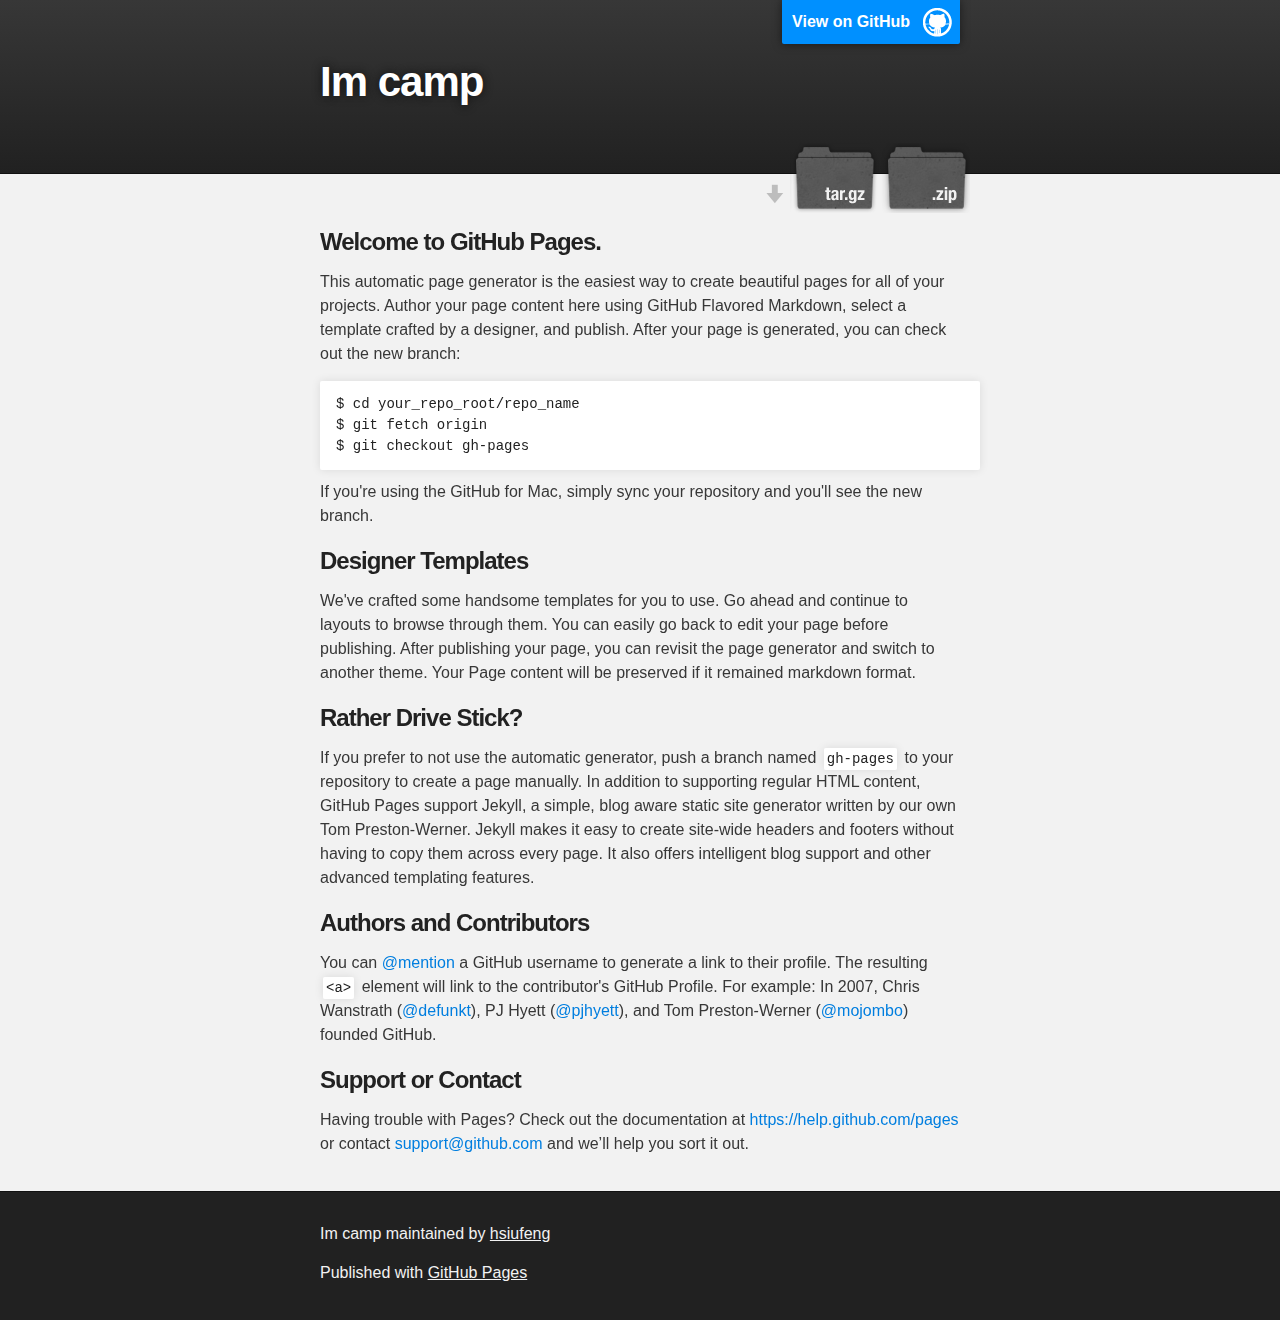
==== index.html @ ed9032af "Create gh-pages branch via GitHub" ====
<!DOCTYPE html>
<html>

  <head>
    <meta charset='utf-8'>
    <meta http-equiv="X-UA-Compatible" content="chrome=1">
    <meta name="description" content="Im camp : ">

    <link rel="stylesheet" type="text/css" media="screen" href="stylesheets/stylesheet.css">

    <title>Im camp</title>
  </head>

  <body>

    <!-- HEADER -->
    <div id="header_wrap" class="outer">
        <header class="inner">
          <a id="forkme_banner" href="https://github.com/hsiufeng/IM_CAMP">View on GitHub</a>

          <h1 id="project_title">Im camp</h1>
          <h2 id="project_tagline"></h2>

            <section id="downloads">
              <a class="zip_download_link" href="https://github.com/hsiufeng/IM_CAMP/zipball/master">Download this project as a .zip file</a>
              <a class="tar_download_link" href="https://github.com/hsiufeng/IM_CAMP/tarball/master">Download this project as a tar.gz file</a>
            </section>
        </header>
    </div>

    <!-- MAIN CONTENT -->
    <div id="main_content_wrap" class="outer">
      <section id="main_content" class="inner">
        <h3>
<a id="welcome-to-github-pages" class="anchor" href="#welcome-to-github-pages" aria-hidden="true"><span class="octicon octicon-link"></span></a>Welcome to GitHub Pages.</h3>

<p>This automatic page generator is the easiest way to create beautiful pages for all of your projects. Author your page content here using GitHub Flavored Markdown, select a template crafted by a designer, and publish. After your page is generated, you can check out the new branch:</p>

<pre><code>$ cd your_repo_root/repo_name
$ git fetch origin
$ git checkout gh-pages
</code></pre>

<p>If you're using the GitHub for Mac, simply sync your repository and you'll see the new branch.</p>

<h3>
<a id="designer-templates" class="anchor" href="#designer-templates" aria-hidden="true"><span class="octicon octicon-link"></span></a>Designer Templates</h3>

<p>We've crafted some handsome templates for you to use. Go ahead and continue to layouts to browse through them. You can easily go back to edit your page before publishing. After publishing your page, you can revisit the page generator and switch to another theme. Your Page content will be preserved if it remained markdown format.</p>

<h3>
<a id="rather-drive-stick" class="anchor" href="#rather-drive-stick" aria-hidden="true"><span class="octicon octicon-link"></span></a>Rather Drive Stick?</h3>

<p>If you prefer to not use the automatic generator, push a branch named <code>gh-pages</code> to your repository to create a page manually. In addition to supporting regular HTML content, GitHub Pages support Jekyll, a simple, blog aware static site generator written by our own Tom Preston-Werner. Jekyll makes it easy to create site-wide headers and footers without having to copy them across every page. It also offers intelligent blog support and other advanced templating features.</p>

<h3>
<a id="authors-and-contributors" class="anchor" href="#authors-and-contributors" aria-hidden="true"><span class="octicon octicon-link"></span></a>Authors and Contributors</h3>

<p>You can <a href="https://github.com/blog/821" class="user-mention">@mention</a> a GitHub username to generate a link to their profile. The resulting <code>&lt;a&gt;</code> element will link to the contributor's GitHub Profile. For example: In 2007, Chris Wanstrath (<a href="https://github.com/defunkt" class="user-mention">@defunkt</a>), PJ Hyett (<a href="https://github.com/pjhyett" class="user-mention">@pjhyett</a>), and Tom Preston-Werner (<a href="https://github.com/mojombo" class="user-mention">@mojombo</a>) founded GitHub.</p>

<h3>
<a id="support-or-contact" class="anchor" href="#support-or-contact" aria-hidden="true"><span class="octicon octicon-link"></span></a>Support or Contact</h3>

<p>Having trouble with Pages? Check out the documentation at <a href="https://help.github.com/pages">https://help.github.com/pages</a> or contact <a href="mailto:support@github.com">support@github.com</a> and we’ll help you sort it out.</p>
      </section>
    </div>

    <!-- FOOTER  -->
    <div id="footer_wrap" class="outer">
      <footer class="inner">
        <p class="copyright">Im camp maintained by <a href="https://github.com/hsiufeng">hsiufeng</a></p>
        <p>Published with <a href="http://pages.github.com">GitHub Pages</a></p>
      </footer>
    </div>

    

  </body>
</html>
---- stylesheets/stylesheet.css ----
/*******************************************************************************
Slate Theme for GitHub Pages
by Jason Costello, @jsncostello
*******************************************************************************/

@import url(pygment_trac.css);

/*******************************************************************************
MeyerWeb Reset
*******************************************************************************/

html, body, div, span, applet, object, iframe,
h1, h2, h3, h4, h5, h6, p, blockquote, pre,
a, abbr, acronym, address, big, cite, code,
del, dfn, em, img, ins, kbd, q, s, samp,
small, strike, strong, sub, sup, tt, var,
b, u, i, center,
dl, dt, dd, ol, ul, li,
fieldset, form, label, legend,
table, caption, tbody, tfoot, thead, tr, th, td,
article, aside, canvas, details, embed,
figure, figcaption, footer, header, hgroup,
menu, nav, output, ruby, section, summary,
time, mark, audio, video {
  margin: 0;
  padding: 0;
  border: 0;
  font: inherit;
  vertical-align: baseline;
}

/* HTML5 display-role reset for older browsers */
article, aside, details, figcaption, figure,
footer, header, hgroup, menu, nav, section {
  display: block;
}

ol, ul {
  list-style: none;
}

table {
  border-collapse: collapse;
  border-spacing: 0;
}

/*******************************************************************************
Theme Styles
*******************************************************************************/

body {
  box-sizing: border-box;
  color:#373737;
  background: #212121;
  font-size: 16px;
  font-family: 'Myriad Pro', Calibri, Helvetica, Arial, sans-serif;
  line-height: 1.5;
  -webkit-font-smoothing: antialiased;
}

h1, h2, h3, h4, h5, h6 {
  margin: 10px 0;
  font-weight: 700;
  color:#222222;
  font-family: 'Lucida Grande', 'Calibri', Helvetica, Arial, sans-serif;
  letter-spacing: -1px;
}

h1 {
  font-size: 36px;
  font-weight: 700;
}

h2 {
  padding-bottom: 10px;
  font-size: 32px;
  background: url('../images/bg_hr.png') repeat-x bottom;
}

h3 {
  font-size: 24px;
}

h4 {
  font-size: 21px;
}

h5 {
  font-size: 18px;
}

h6 {
  font-size: 16px;
}

p {
  margin: 10px 0 15px 0;
}

footer p {
  color: #f2f2f2;
}

a {
  text-decoration: none;
  color: #007edf;
  text-shadow: none;

  transition: color 0.5s ease;
  transition: text-shadow 0.5s ease;
  -webkit-transition: color 0.5s ease;
  -webkit-transition: text-shadow 0.5s ease;
  -moz-transition: color 0.5s ease;
  -moz-transition: text-shadow 0.5s ease;
  -o-transition: color 0.5s ease;
  -o-transition: text-shadow 0.5s ease;
  -ms-transition: color 0.5s ease;
  -ms-transition: text-shadow 0.5s ease;
}

a:hover, a:focus {text-decoration: underline;}

footer a {
  color: #F2F2F2;
  text-decoration: underline;
}

em {
  font-style: italic;
}

strong {
  font-weight: bold;
}

img {
  position: relative;
  margin: 0 auto;
  max-width: 739px;
  padding: 5px;
  margin: 10px 0 10px 0;
  border: 1px solid #ebebeb;

  box-shadow: 0 0 5px #ebebeb;
  -webkit-box-shadow: 0 0 5px #ebebeb;
  -moz-box-shadow: 0 0 5px #ebebeb;
  -o-box-shadow: 0 0 5px #ebebeb;
  -ms-box-shadow: 0 0 5px #ebebeb;
}

p img {
  display: inline;
  margin: 0;
  padding: 0;
  vertical-align: middle;
  text-align: center;
  border: none;
}

pre, code {
  width: 100%;
  color: #222;
  background-color: #fff;

  font-family: Monaco, "Bitstream Vera Sans Mono", "Lucida Console", Terminal, monospace;
  font-size: 14px;

  border-radius: 2px;
  -moz-border-radius: 2px;
  -webkit-border-radius: 2px;
}

pre {
  width: 100%;
  padding: 10px;
  box-shadow: 0 0 10px rgba(0,0,0,.1);
  overflow: auto;
}

code {
  padding: 3px;
  margin: 0 3px;
  box-shadow: 0 0 10px rgba(0,0,0,.1);
}

pre code {
  display: block;
  box-shadow: none;
}

blockquote {
  color: #666;
  margin-bottom: 20px;
  padding: 0 0 0 20px;
  border-left: 3px solid #bbb;
}


ul, ol, dl {
  margin-bottom: 15px
}

ul {
  list-style-position: inside;
  list-style: disc;
  padding-left: 20px;
}

ol {
  list-style-position: inside;
  list-style: decimal;
  padding-left: 20px;
}

dl dt {
  font-weight: bold;
}

dl dd {
  padding-left: 20px;
  font-style: italic;
}

dl p {
  padding-left: 20px;
  font-style: italic;
}

hr {
  height: 1px;
  margin-bottom: 5px;
  border: none;
  background: url('../images/bg_hr.png') repeat-x center;
}

table {
  border: 1px solid #373737;
  margin-bottom: 20px;
  text-align: left;
 }

th {
  font-family: 'Lucida Grande', 'Helvetica Neue', Helvetica, Arial, sans-serif;
  padding: 10px;
  background: #373737;
  color: #fff;
 }

td {
  padding: 10px;
  border: 1px solid #373737;
 }

form {
  background: #f2f2f2;
  padding: 20px;
}

/*******************************************************************************
Full-Width Styles
*******************************************************************************/

.outer {
  width: 100%;
}

.inner {
  position: relative;
  max-width: 640px;
  padding: 20px 10px;
  margin: 0 auto;
}

#forkme_banner {
  display: block;
  position: absolute;
  top:0;
  right: 10px;
  z-index: 10;
  padding: 10px 50px 10px 10px;
  color: #fff;
  background: url('../images/blacktocat.png') #0090ff no-repeat 95% 50%;
  font-weight: 700;
  box-shadow: 0 0 10px rgba(0,0,0,.5);
  border-bottom-left-radius: 2px;
  border-bottom-right-radius: 2px;
}

#header_wrap {
  background: #212121;
  background: -moz-linear-gradient(top, #373737, #212121);
  background: -webkit-linear-gradient(top, #373737, #212121);
  background: -ms-linear-gradient(top, #373737, #212121);
  background: -o-linear-gradient(top, #373737, #212121);
  background: linear-gradient(top, #373737, #212121);
}

#header_wrap .inner {
  padding: 50px 10px 30px 10px;
}

#project_title {
  margin: 0;
  color: #fff;
  font-size: 42px;
  font-weight: 700;
  text-shadow: #111 0px 0px 10px;
}

#project_tagline {
  color: #fff;
  font-size: 24px;
  font-weight: 300;
  background: none;
  text-shadow: #111 0px 0px 10px;
}

#downloads {
  position: absolute;
  width: 210px;
  z-index: 10;
  bottom: -40px;
  right: 0;
  height: 70px;
  background: url('../images/icon_download.png') no-repeat 0% 90%;
}

.zip_download_link {
  display: block;
  float: right;
  width: 90px;
  height:70px;
  text-indent: -5000px;
  overflow: hidden;
  background: url(../images/sprite_download.png) no-repeat bottom left;
}

.tar_download_link {
  display: block;
  float: right;
  width: 90px;
  height:70px;
  text-indent: -5000px;
  overflow: hidden;
  background: url(../images/sprite_download.png) no-repeat bottom right;
  margin-left: 10px;
}

.zip_download_link:hover {
  background: url(../images/sprite_download.png) no-repeat top left;
}

.tar_download_link:hover {
  background: url(../images/sprite_download.png) no-repeat top right;
}

#main_content_wrap {
  background: #f2f2f2;
  border-top: 1px solid #111;
  border-bottom: 1px solid #111;
}

#main_content {
  padding-top: 40px;
}

#footer_wrap {
  background: #212121;
}



/*******************************************************************************
Small Device Styles
*******************************************************************************/

@media screen and (max-width: 480px) {
  body {
    font-size:14px;
  }

  #downloads {
    display: none;
  }

  .inner {
    min-width: 320px;
    max-width: 480px;
  }

  #project_title {
  font-size: 32px;
  }

  h1 {
    font-size: 28px;
  }

  h2 {
    font-size: 24px;
  }

  h3 {
    font-size: 21px;
  }

  h4 {
    font-size: 18px;
  }

  h5 {
    font-size: 14px;
  }

  h6 {
    font-size: 12px;
  }

  code, pre {
    min-width: 320px;
    max-width: 480px;
    font-size: 11px;
  }

}
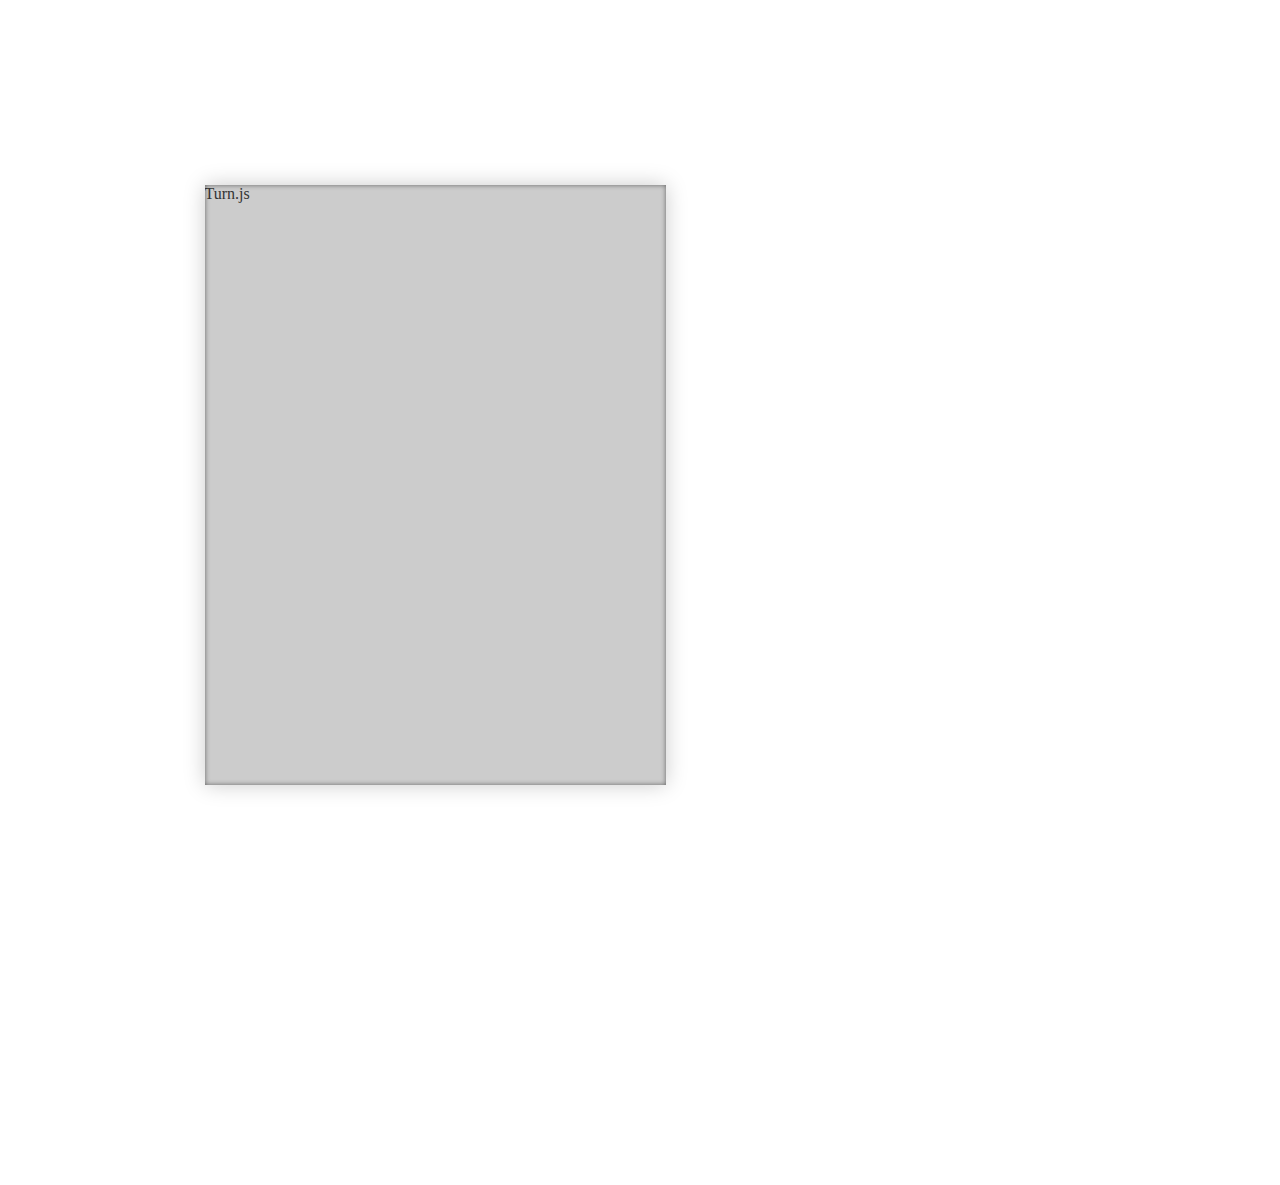
==== commit 09a8da30: "test1" ====
--- a/index.html
+++ b/index.html
@@ -1,79 +1,124 @@
-<!DOCTYPE html>
-<html>
+<!doctype html>
+<!--[if lt IE 7 ]> <html lang="en" class="ie6"> <![endif]-->
+<!--[if IE 7 ]>    <html lang="en" class="ie7"> <![endif]-->
+<!--[if IE 8 ]>    <html lang="en" class="ie8"> <![endif]-->
+<!--[if IE 9 ]>    <html lang="en" class="ie9"> <![endif]-->
+<!--[if !IE]><!--> <html lang="en"> <!--<![endif]-->
+<head>
+	<meta charset="UTF-8">
+	<title>第四屆高大資管營</title>
 
-  <head>
-    <meta charset='utf-8'>
-    <meta http-equiv="X-UA-Compatible" content="chrome=1">
-    <meta name="description" content="Im camp : ">
+	<meta name="viewport" content="width = 1050, user-scalable = no" />
+	<script type="text/javascript" src="extras/jquery.min.1.7.js"></script>
+	<script type="text/javascript" src="extras/modernizr.2.5.3.min.js"></script>
+</head>
 
-    <link rel="stylesheet" type="text/css" media="screen" href="stylesheets/stylesheet.css">
+<body>
 
-    <title>Im camp</title>
-  </head>
+<div class="flipbook-viewport">
+	<div class="container">
+		<div class="flipbook">
+			<div class="hard"> Turn.js </div> 
+			<div class="hard"></div>
+			<div> 
+				<div class='item' >
+      				<h5>執行部</h5>
+      				</br></br>
+      				<div class='item-block'>
+      					<img src='pics/1.jpg'/><sup>營長／</sup><span class='name'>俞妗</br></br>等妳/你來帶走最美好的回憶喔^__<</span>
+      				</div>
+      				</br></br></br></br>
+      				<div class='item-block'>
+      					<img src='pics/2.jpg' /><sup>副營長／</sup><span class='name'>相會</br></br> Have Fun !</span>		
+      				</div>
+    			</div>
+			</div>
+			<div>
+				<div class='item' >
+      				<h5>宣輔部</h5>
+      				</br>
+      				<div class='item-block'>
+      					<img src='pics/3.jpg'/><sup>部長／</sup><span class='name'>建宏</br></br>加入資管營，</br>隊輔隊員好感情^__^</span>
+      				</div>
+      				<div class='item-block'>
+      					<img src='pics/4.jpg' /><sup>部長／</sup><span class='name'>呈翰</br></br>想要有永生難忘的回憶，<br>來高大資管營就對了!</span>		
+      				</div>
+      				</br></br>
+      				<div class='item-block'>
+      					<img src='pics/5.jpg'/><sup>副部長／</sup><span class='name'>芯儀</br></br>暑假整天宅在家裡很無聊嗎?<br>沒有地方發洩活力與熱情嗎?<br>第四屆高大資管營 貪婪資島<br>等你/妳來和我們一起</br>HIGH翻五天四夜吧!!!!!</span>
+      				</div>
+      				<div class='item-block'>
+      					<img src='pics/6.jpg' /><sup>副部長／</sup><span class='name'>思佩</br></br></br>高大資管營就是等你來一起玩唷~~<br>保證你終身難忘!!!</br></br></br></span>		
+      				</div>
+    			</div>
+			</div>
+			<div>
+				<div class='item' >
+      				</br></br></br></br></br>
+      				<div class='item-block'>
+      					<img src='pics/7.jpg'/><sup>部員／</sup><span class='name'>希璇</br></br>Come on~</br>我們都在第四屆資管營等你喔^_<</span>
+      				</div>
+      				<div class='item-block'>
+      					<img src='pics/8.jpg' /><sup>部員／</sup><span class='name'>欣宜</br></br>暑假最美麗的回憶，</br>高大資管營! 趟上旅程吧^^</span>		
+      				</div>
+      				</br></br>
+      				<div class='item-block'>
+      					<img src='pics/9.jpg'/><sup>部員／</sup><span class='name'>Benson</br></br>Hi~大家好我是Benson!</br>這次活動擔任大家的隊輔喔!</br>不會因為我們差了幾歲就有隔閡~</br>快來資管營跟我們一起玩吧!</span>
+      				</div>
+      				<div class='item-block'>
+      					<img src='pics/10.jpg' /><sup>部員／</sup><span class='name'>又禎</br></br>最熱血的高大資管營就剩你了!!</br>快跟我一起踏上</br>通往貪婪資島的旅程吧</br>吼吼吼~</span>		
+      				</div>
+    			</div>
+			</div>
+			<div> Page 4 </div>
+			<div class="hard"></div>
+			<div class="hard"></div>
+		</div>
+	</div>
+</div>
 
-  <body>
 
-    <!-- HEADER -->
-    <div id="header_wrap" class="outer">
-        <header class="inner">
-          <a id="forkme_banner" href="https://github.com/hsiufeng/IM_CAMP">View on GitHub</a>
+<script type="text/javascript">
 
-          <h1 id="project_title">Im camp</h1>
-          <h2 id="project_tagline"></h2>
+function loadApp() {
 
-            <section id="downloads">
-              <a class="zip_download_link" href="https://github.com/hsiufeng/IM_CAMP/zipball/master">Download this project as a .zip file</a>
-              <a class="tar_download_link" href="https://github.com/hsiufeng/IM_CAMP/tarball/master">Download this project as a tar.gz file</a>
-            </section>
-        </header>
-    </div>
+	// Create the flipbook
 
-    <!-- MAIN CONTENT -->
-    <div id="main_content_wrap" class="outer">
-      <section id="main_content" class="inner">
-        <h3>
-<a id="welcome-to-github-pages" class="anchor" href="#welcome-to-github-pages" aria-hidden="true"><span class="octicon octicon-link"></span></a>Welcome to GitHub Pages.</h3>
+	$('.flipbook').turn({
+			// Width
 
-<p>This automatic page generator is the easiest way to create beautiful pages for all of your projects. Author your page content here using GitHub Flavored Markdown, select a template crafted by a designer, and publish. After your page is generated, you can check out the new branch:</p>
+			width:922,
+			
+			// Height
 
-<pre><code>$ cd your_repo_root/repo_name
-$ git fetch origin
-$ git checkout gh-pages
-</code></pre>
+			height:600,
 
-<p>If you're using the GitHub for Mac, simply sync your repository and you'll see the new branch.</p>
+			// Elevation
 
-<h3>
-<a id="designer-templates" class="anchor" href="#designer-templates" aria-hidden="true"><span class="octicon octicon-link"></span></a>Designer Templates</h3>
+			elevation: 50,
+			
+			// Enable gradients
 
-<p>We've crafted some handsome templates for you to use. Go ahead and continue to layouts to browse through them. You can easily go back to edit your page before publishing. After publishing your page, you can revisit the page generator and switch to another theme. Your Page content will be preserved if it remained markdown format.</p>
+			gradients: true,
+			
+			// Auto center this flipbook
 
-<h3>
-<a id="rather-drive-stick" class="anchor" href="#rather-drive-stick" aria-hidden="true"><span class="octicon octicon-link"></span></a>Rather Drive Stick?</h3>
+			autoCenter: true
 
-<p>If you prefer to not use the automatic generator, push a branch named <code>gh-pages</code> to your repository to create a page manually. In addition to supporting regular HTML content, GitHub Pages support Jekyll, a simple, blog aware static site generator written by our own Tom Preston-Werner. Jekyll makes it easy to create site-wide headers and footers without having to copy them across every page. It also offers intelligent blog support and other advanced templating features.</p>
+	});
+}
 
-<h3>
-<a id="authors-and-contributors" class="anchor" href="#authors-and-contributors" aria-hidden="true"><span class="octicon octicon-link"></span></a>Authors and Contributors</h3>
+// Load the HTML4 version if there's not CSS transform
 
-<p>You can <a href="https://github.com/blog/821" class="user-mention">@mention</a> a GitHub username to generate a link to their profile. The resulting <code>&lt;a&gt;</code> element will link to the contributor's GitHub Profile. For example: In 2007, Chris Wanstrath (<a href="https://github.com/defunkt" class="user-mention">@defunkt</a>), PJ Hyett (<a href="https://github.com/pjhyett" class="user-mention">@pjhyett</a>), and Tom Preston-Werner (<a href="https://github.com/mojombo" class="user-mention">@mojombo</a>) founded GitHub.</p>
+yepnope({
+	test : Modernizr.csstransforms,
+	yep: ['lib/turn.js'],
+	nope: ['lib/turn.html4.min.js'],
+	both: ['css/basic.css'],
+	complete: loadApp
+});
 
-<h3>
-<a id="support-or-contact" class="anchor" href="#support-or-contact" aria-hidden="true"><span class="octicon octicon-link"></span></a>Support or Contact</h3>
+</script>
 
-<p>Having trouble with Pages? Check out the documentation at <a href="https://help.github.com/pages">https://help.github.com/pages</a> or contact <a href="mailto:support@github.com">support@github.com</a> and we’ll help you sort it out.</p>
-      </section>
-    </div>
-
-    <!-- FOOTER  -->
-    <div id="footer_wrap" class="outer">
-      <footer class="inner">
-        <p class="copyright">Im camp maintained by <a href="https://github.com/hsiufeng">hsiufeng</a></p>
-        <p>Published with <a href="http://pages.github.com">GitHub Pages</a></p>
-      </footer>
-    </div>
-
-    
-
-  </body>
-</html>
+</body>
+</html>